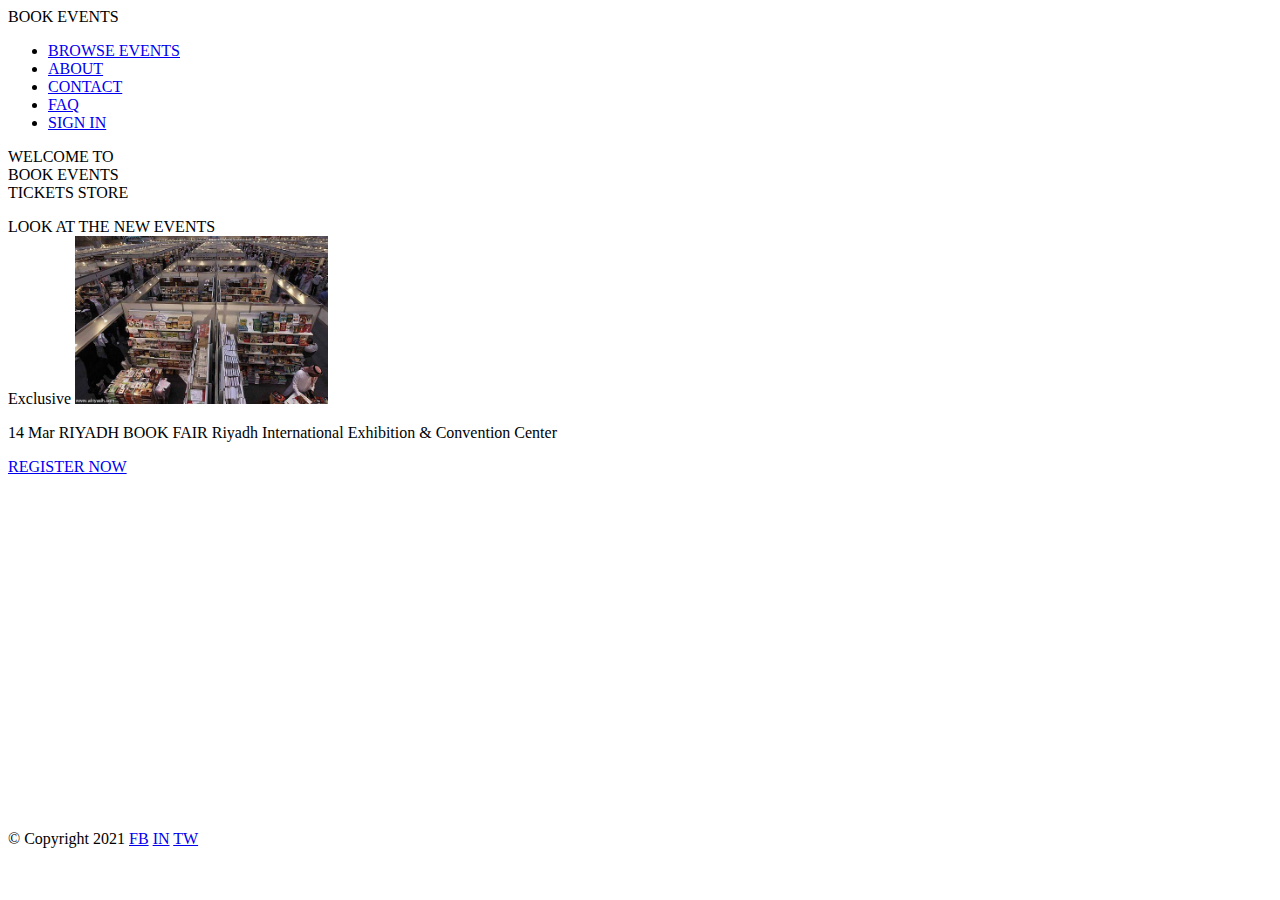
==== index.html @ 78524093 "phase II" ====
<!DOCTYPE html>
<html lang="en">

<head>
  <meta charset="UTF-8" />
  <meta http-equiv="X-UA-Compatible" content="IE=edge" />
  <meta name="viewport" content="width=device-width, initial-scale=1.0" />
  <title>Book Events - Tickets Store</title>
  <meta name="description" content="The New Generation of Ticket Stores" />
  <meta name="keywords" content="book events,web store,Tickets,Tickets store,book fair , book Tickets" />
  <meta name="”robots”" content="”index,follow”" />
  <meta name="distribution" content="web" />
  <meta http-equiv="refresh" content="30" />
  <meta name="”robots”" content="”noodp”" />
  <link rel="stylesheet" href="css/style.css" />
</head>

<body>
  <div class="container">
    <nav id="navbar">
      <a id="logo">BOOK EVENTS</a>
      <ul>
        <li><a href="explore.html">BROWSE EVENTS</a></li>
        <li><a href="about.html">ABOUT</a></li>
        <li><a href="contact.html">CONTACT</a></li>
        <li><a href="faq.html">FAQ</a></li>
        <li><a href="signin.html">SIGN IN</a></li>
      </ul>
    </nav>

    <!-- <header style="background: #1e1e1e url('images/hero.jpg') 50%; width: auto; height: 340px; padding: 10%;" id="hero"> -->
    <header id="hero">
      <p>
        <span>WELCOME TO </span>
        <br />
        <span>BOOK EVENTS</span>
        <br />
        <span>TICKETS STORE</span>
      </p>
      <a>LOOK AT THE NEW EVENTS</a>
    </header>

    <section id="content">
      <div id="exclusive">
        <span>Exclusive</span>
        <img src="images/temp.jpg" alt="Riyadh" width="20%" />
        <p>
          <span id="excDate">14 Mar</span>
          <span id="excTitle">RIYADH BOOK FAIR</span>
          <span id="excLocation">
            Riyadh International Exhibition & Convention Center
          </span>
        </p>
      </div>

      <a href="#">REGISTER NOW</a>
    </section>

    <section id="map">
      <!-- <img src="images/map.png" alt="map" width="50%" /> -->
      <iframe
        src="https://www.google.com/maps/embed?pb=!1m18!1m12!1m3!1d3623.279482905751!2d46.72381821549349!3d24.75160488410548!2m3!1f0!2f0!3f0!3m2!1i1024!2i768!4f13.1!3m3!1m2!1s0x3e2f026dbbf7a31f%3A0xf8461675a7c66027!2sRiyadh%20International%20Convention%20%26%20Exhibition%20Center!5e0!3m2!1sen!2s!4v1617942587915!5m2!1sen!2s"
        width="50%" height="350" style="border:0;" allowfullscreen="" loading="lazy"></iframe>
    </section>

    <footer>
      <a>© Copyright 2021</a>
      <a href="#">FB</a>
      <a href="#">IN</a>
      <a href="#">TW</a>
    </footer>
  </div>

  <script src="js/scripts.js"></script>
</body>

</html>
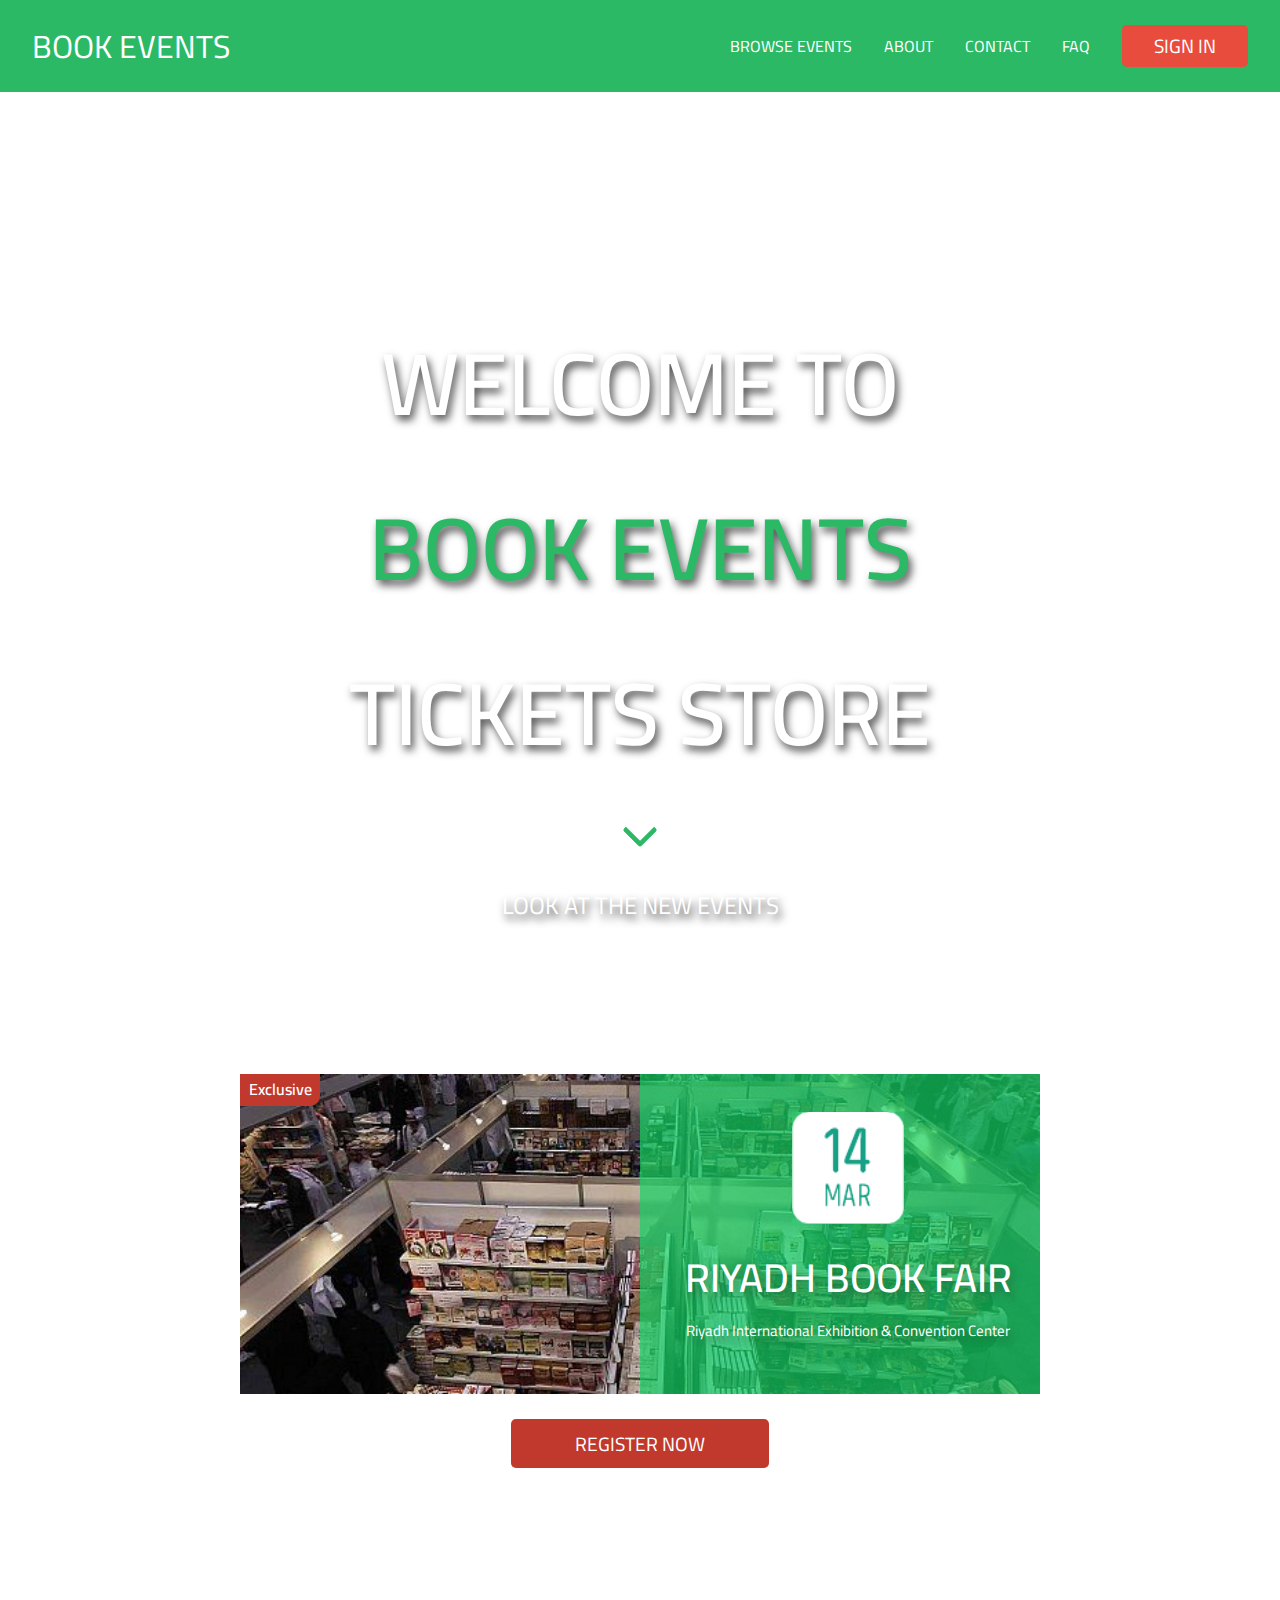
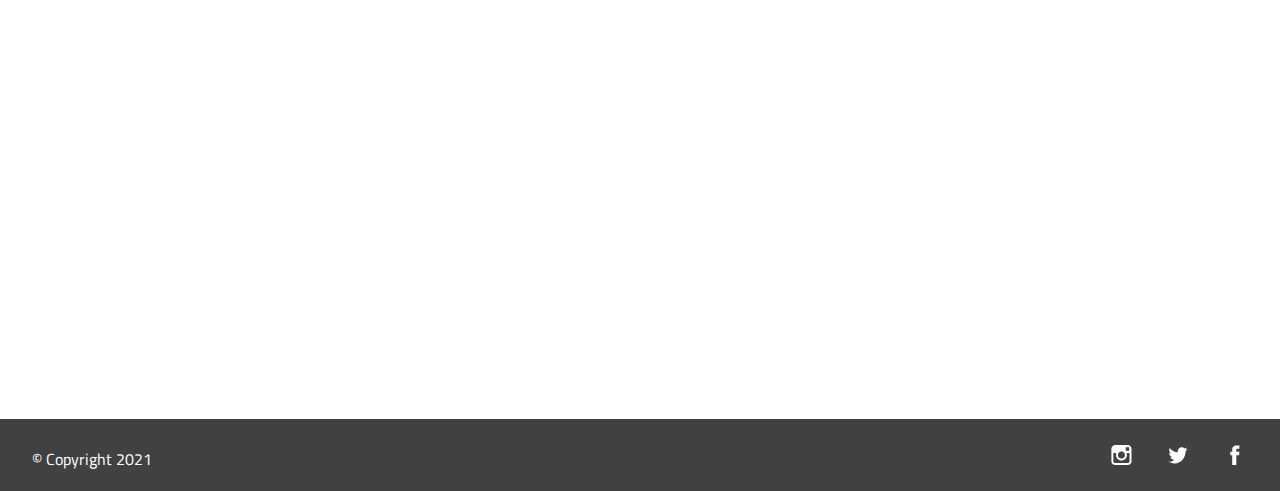
==== commit 5d201e34: "Final Phase" ====
--- a/index.html
+++ b/index.html
@@ -16,25 +16,25 @@
 </head>
 
 <body>
-  <div class="container">
+  <div class="container" >
     <nav id="navbar">
-      <a id="logo">BOOK EVENTS</a>
-      <ul>
-        <li><a href="explore.html">BROWSE EVENTS</a></li>
-        <li><a href="about.html">ABOUT</a></li>
-        <li><a href="contact.html">CONTACT</a></li>
-        <li><a href="faq.html">FAQ</a></li>
-        <li><a href="signin.html">SIGN IN</a></li>
+      <ul class="nav-list">
+        <li class="nav-item"><a id="logo" href="index.html">BOOK EVENTS</a></li>
+        <li class="nav-item"><a href="explore.html">BROWSE EVENTS</a></li>
+        <li class="nav-item"><a href="about.html">ABOUT</a></li>
+        <li class="nav-item"><a href="contact.html">CONTACT</a></li>
+        <li class="nav-item"><a href="faq.html">FAQ</a></li>
+        <li class="nav-item"><button class="sign-btn"><a href="signin.html">Sign In</a></button></li>
       </ul>
     </nav>
 
     <!-- <header style="background: #1e1e1e url('images/hero.jpg') 50%; width: auto; height: 340px; padding: 10%;" id="hero"> -->
     <header id="hero">
       <p>
-        <span>WELCOME TO </span>
-        <br />
-        <span>BOOK EVENTS</span>
-        <br />
+        WELCOME TO
+        <br class="hero-br"/>
+        <span class="bet">BOOK EVENTS</span>
+        <br class="hero-br"/>
         <span>TICKETS STORE</span>
       </p>
       <a>LOOK AT THE NEW EVENTS</a>
@@ -42,36 +42,40 @@
 
     <section id="content">
       <div id="exclusive">
-        <span>Exclusive</span>
-        <img src="images/temp.jpg" alt="Riyadh" width="20%" />
-        <p>
-          <span id="excDate">14 Mar</span>
-          <span id="excTitle">RIYADH BOOK FAIR</span>
-          <span id="excLocation">
-            Riyadh International Exhibition & Convention Center
-          </span>
-        </p>
+        <div class="exclusive-banner"><a>Exclusive</a></div>
+        <div id="ex-details">
+          <ul class="ex-ul">
+            <li class="ex-li"><p id="excDate"></p></li>
+            <li class="ex-li"><span id="excTitle">RIYADH BOOK FAIR</span></li>
+            <li class="ex-li"><span id="excLocation">
+              Riyadh International Exhibition & Convention Center
+            </span></li>
+        </ul>
+        </div>
       </div>
 
-      <a href="#">REGISTER NOW</a>
+      <a href="#" id="ex-reg">REGISTER NOW</a>
     </section>
 
     <section id="map">
       <!-- <img src="images/map.png" alt="map" width="50%" /> -->
       <iframe
         src="https://www.google.com/maps/embed?pb=!1m18!1m12!1m3!1d3623.279482905751!2d46.72381821549349!3d24.75160488410548!2m3!1f0!2f0!3f0!3m2!1i1024!2i768!4f13.1!3m3!1m2!1s0x3e2f026dbbf7a31f%3A0xf8461675a7c66027!2sRiyadh%20International%20Convention%20%26%20Exhibition%20Center!5e0!3m2!1sen!2s!4v1617942587915!5m2!1sen!2s"
-        width="50%" height="350" style="border:0;" allowfullscreen="" loading="lazy"></iframe>
+        width="100%" height="500" style="border:0;" allowfullscreen="" loading="lazy"></iframe>
     </section>
 
     <footer>
-      <a>© Copyright 2021</a>
-      <a href="#">FB</a>
-      <a href="#">IN</a>
-      <a href="#">TW</a>
+            
+      <ul class="footer-ul">
+        <li class="footer-li"><a>© Copyright 2021</a></li>
+        <li class="footer-li"><a href="https://instagram.com/i0wz_" target="_blank"><img src="/images/icons/instagram.svg" style="width: 40%;"></a></li>        
+        <li class="footer-li"><a href="https://twitter.com/i0wz_" target="_blank"><img src="/images/icons/twitter.svg" style="width: 40%;"></a></li>        
+        <li class="footer-li"><a href="https://twitter.com/itsdarksama" target="_blank"><img src="/images/icons/facbook.svg" style="width: 40%;"></a></li>        
+      </ul>
+
     </footer>
   </div>
 
-  <script src="js/scripts.js"></script>
 </body>
 
 </html>--- a/css/style.css
+++ b/css/style.css
@@ -0,0 +1,784 @@
+@import url('https://fonts.googleapis.com/css2?family=Cairo:wght@400;600;900&display=swap');
+
+
+*{
+    font-family: 'Cairo', sans-serif;
+   
+}
+
+
+body{
+    margin: 0 auto;
+}
+
+*::selection{
+    background: #2BB966;
+}
+
+
+/* 
+----------
+- Navbar -
+----------
+ */
+
+ .activeM{
+    opacity: 0.7;
+}
+.nav-list{ 
+    background-color: #2bb966;
+    margin: 0;
+    padding: 1rem 0;
+    display:flex;
+    justify-content: end;
+    align-items: center;
+    flex-direction: row;
+}
+.nav-item{
+    list-style: none;
+    margin-right: 2rem;
+}
+
+.nav-item:first-child{
+    margin-right: auto;
+    margin-left: 2rem;
+}
+
+.nav-item a { 
+    color: white; 
+    text-decoration: none;
+}
+
+.nav-item a:hover { 
+    color: #e2e2e2; 
+}
+
+#logo{
+    font-size: 2rem;
+}
+.sign-btn{
+    
+    font-size: 1.2rem;
+    border: none;
+    outline: none;
+    color: white;
+    background-color: #E74C3C;
+    padding: 0.2rem 2rem;
+    cursor: pointer;
+    transition: all 200ms ease-in;
+    border-radius: 0.3rem;
+    text-transform: uppercase;
+    
+}
+.sign-btn:hover{
+    background-color: #da4838;
+}
+
+/* 
+---------------
+- Header Hero -
+---------------
+ */
+
+ .hero-br {
+    display: block;
+    margin: -20px 0;
+ }
+
+ #hero{
+  background: url(../images/hero.png) fixed center;
+  background-size: cover;
+  width: 100%;
+  padding: 7.5rem 0;
+  display: flex;
+  flex-direction: column;
+  justify-content: center;
+  align-items: center;
+}
+
+#hero > p{
+    color: white;
+    font-size: 5.5rem;
+    text-align: center; 
+    font-weight: 600;
+    text-shadow: 0.2rem 0.3rem 0.5rem rgb(77, 77, 77);
+}
+
+#hero > a{
+    color: white;
+    text-shadow: 0.2rem 0.3rem 0.5rem rgb(53, 53, 53);
+    font-size: 1.5rem;
+}
+
+#hero > a::before{
+    content: '';
+    position: absolute;
+    font-size: 1.5em;
+    border: 5px solid #2bb966;
+    bottom: 5%;
+    left:50%;
+    height: 20px;
+    width: 20px;
+    transform: translate(-50%,-50%) rotate(45deg);
+    border-radius: 3px;
+    border-top: transparent;
+    border-left: transparent;
+    animation: scroll-down 1s ease-in-out infinite;
+}
+#hero > a::after {
+    content: '';
+    position: absolute;
+    font-size: 1.5em;
+    border: 5px solid white;
+    bottom: 1.5%;
+    left:50%;
+    height: 20px;
+    width: 20px;
+    transform: translate(-50%,-50%) rotate(45deg);
+    border-radius: 3px;
+    border-top: transparent;
+    border-left: transparent;
+}
+
+.bet{
+    color: #2bb966;
+}
+
+@keyframes scroll-down {
+    
+    0%{
+        opacity: 0;
+    }
+    
+    30%{
+        opacity: 1;
+
+    }
+
+    60%{
+        opacity: 1;
+    }
+
+   100%{
+        opacity: 0;
+        bottom: 2%;
+    }
+}
+
+/* Footer */
+.footer-ul{ 
+    background-color: #414141;
+    margin: 0;
+    padding: 1rem 0;
+    display:flex;
+    justify-content: end;
+    align-items: center;
+}
+.footer-li{
+    list-style: none;
+    margin-top: 0.5rem;
+}
+
+.footer-li:first-child{
+    margin-right: auto;
+    margin-left: 2rem;
+}
+
+.footer-li a { 
+    color: white; 
+    text-decoration: none;
+}
+
+.footer-li a:hover { 
+    color: #e2e2e2; 
+}
+
+/* 
+--------------
+- Index Page -
+--------------
+ */
+
+#map{
+    /* display: flex; */
+    /* align-items: center; */
+    /* justify-items: center; */
+    margin: 2% 4%;
+    display: flex;
+    flex-direction: row;
+}
+
+#content{
+    padding-top: 2%;
+    display: flex;
+    flex-direction: column;
+    justify-content: center;
+    align-items: center;
+}
+
+#exclusive{
+    display: grid;
+    background: url(../images/temp.jpg) no-repeat center;
+    background-size: cover;
+    grid-template-columns: 50% 50%;
+    width: 50rem;
+    height: 20rem;
+    /* border: solid 2px red; */
+}
+
+#ex-details{
+    display: grid;
+    /* border: 1px solid purple; */
+    box-sizing: border-box;
+    background-color: rgba(19, 212, 100, 0.698);  
+    grid-template-rows: 30% 30% 30%;      
+}
+
+.ex-ul{
+    display: grid;
+    justify-items: center;
+    align-items: center;
+    margin-right: 6%;
+}
+.ex-li{
+    color: white;
+    list-style: none;
+    justify-self: center;
+    text-shadow: 0.2rem 0.3rem 0.5rem rgba(53, 53, 53, 0.377);
+}
+
+.exclusive-banner{
+    align-self:auto;
+    width: 20%;
+    height: 10%;
+    font-size: 1rem;
+    font-weight: 600;
+    color: white;
+    background-color:#C0392C;
+    text-align: center;
+    border-bottom-right-radius: 10px;
+}
+
+#excDate{
+    background:url(../images/date.png) no-repeat center;
+    background-size: 100%;
+    padding: 2rem 2rem;
+    margin-top: 20%;
+    width: 3rem;
+    height: 3rem;
+}
+
+#excTitle{
+    font-size: 40px;
+    font-weight: 600;
+    margin-bottom: 50%;
+}
+
+#excLocation{
+    font-size: 15px;
+    text-align: center;
+    margin-bottom: 20%;
+}
+
+#ex-reg{
+    margin-top: 2%;
+    background-color: #c0392c;
+    text-decoration: none;
+    color: white;
+    font-size: 1.2rem;
+    padding: 0.5% 5%;
+    border-radius: 5px;
+}
+
+
+/* 
+----------------
+- Explore Page -
+----------------
+ */
+
+#events{
+    margin-top: 5rem;
+    box-sizing: border-box;
+    display: grid;
+    grid-template-columns: 560px 560px;
+    position: relative;
+    justify-content: center;
+} 
+
+.eventBox{
+    display: grid;
+    grid-template-columns: 30% 1fr;
+    grid-template-rows: 200px;
+}
+
+.eventBox > img{
+    width: 100%;
+}
+
+.eventDetails{
+    padding: 5% 0 0 5%;
+    grid-template-rows: 50% 30% 20%;
+}
+.eventLocation{
+    text-align: left;
+    font-size: 0.8em;
+    margin-top: 2%;
+    color: #7F8C8D;
+
+}
+
+.EventName > a{
+    text-decoration: none;
+    text-align: left;
+    font-size: 2.1em;  
+    font-weight: 200;   
+    color: #7F8C8D;
+}
+
+.eventReg{
+    text-decoration: none;
+    color: white;
+    background-color: #C0392C;
+    padding: 5px 30px;
+    /* margin: 50px; */
+}
+
+.regAndDate{
+    margin-top: 5%;
+}
+
+.eventDate{
+    margin-left: 15%;
+    color: #7F8C8D;
+}
+
+
+#pagination{
+    display: flex;
+    justify-content: center;
+    align-items: center;
+}
+
+.pages{
+    display: flex;
+    overflow: hidden;
+    position: relative;
+    background-color: #2bb966;
+    border-radius: 5px;
+    margin: 2% 0;
+    padding: 0 1%;
+}
+
+.page-number{
+    width: 30px;
+    height: 60px;
+    line-height: 60px;
+    text-align: center;
+    text-decoration: none;
+    color:white;
+    font-size: 1.2rem;
+}
+
+.page-number:hover{
+    color:#e2e2e2;
+}
+
+.hover-bar{
+    width: 40px;
+    height: 4px;
+    background-color: white;
+    position: absolute;
+    bottom: 5px;
+    left: 45px;
+    transition: 0.2s linear;
+    -moz-transition: 0.2s linear;
+}
+
+.page-number:nth-child(1):hover ~ .hover-bar{
+    left: 15px;
+}
+
+.page-number:nth-child(2):hover ~ .hover-bar{
+    left: 45px;
+}
+
+.page-number:nth-child(3):hover ~ .hover-bar{
+    left: 75px;
+}
+
+.page-number:nth-child(4):hover ~ .hover-bar{
+    left: 105px;
+}
+
+.page-number:nth-child(5):hover ~ .hover-bar{
+    left: 135px;
+}
+
+.page-number:nth-child(6):hover ~ .hover-bar{
+    left: 165px;
+}
+
+.page-number:nth-child(7):hover ~ .hover-bar{
+    left: 195px;
+}
+
+.page-number:nth-child(8):hover ~ .hover-bar{
+    left: 225px;
+}
+
+.page-number:nth-child(9):hover ~ .hover-bar{
+    left: 255px;
+}
+
+.page-number:nth-child(10):hover ~ .hover-bar{
+    left: 285px;
+}
+
+.page-number:nth-child(11):hover ~ .hover-bar{
+    left: 315px;
+}
+
+/* 
+-----------
+about page
+-----------
+ */
+
+ #about-content{
+
+    display: flex;
+    justify-content: center;
+    align-items: center;
+    flex-direction: column;
+    /* margin-top: 10%;
+    margin-bottom: 5%; */
+    margin: 5% 0;
+
+ }
+
+ .about-logo{
+    
+    /* padding: 40px; */
+    background: url(../images/aboutLogo.png) center no-repeat;
+    background-size: 100%;
+    width: 10%;
+    /* height: 5%; */
+    padding: 10% 10% 5% 10%;
+    background-color: white;
+
+ }
+
+ #about-content > div > p{
+    /* padding-top: 1%; */
+    color: #867070;
+    font-weight: 600;
+    font-size: 22px;
+    width: 45rem;
+    
+ }
+
+ .res-btn{background-color: #2BB966; padding: 1px 10px; border-radius: 4px; margin-left: 2%;}
+ .res-btn>a{text-decoration: none; color: white;}
+
+#partners{
+    display: flex;
+    align-items: center;
+    justify-content: center;
+    flex-direction: column;
+}
+
+#partners > table{
+    margin-left: 10%;
+}
+
+
+#partners>h2{
+    color:#707070 ;
+}
+
+.pa-img > img{
+    
+    width: 70%;
+}
+ 
+
+/* 
+--------------
+- Faq Page -
+--------------
+ */
+
+#faq{
+    margin-top: 5%;
+    margin-bottom: 5%;
+    display: flex;
+    align-items: center;
+    justify-content: center;
+    flex-direction: column;
+}
+
+#faq>h2{
+    color:#707070;
+    position: relative;
+    width: 23rem;
+}
+
+#faq>h2::after{
+content: "";
+position: absolute;
+bottom: 0;
+right:3%;
+width: 3rem;
+height: 0.2rem;
+background-color: #36c371;
+}
+
+
+.accordion{
+    display: flex;
+    width: 30%;
+    padding: 0 5px;
+    border: 2px solid #2BB966;
+    background: #2BB966;
+    cursor: pointer;
+    border-radius: 10px;
+    margin: 10px 0;
+    align-items: center;
+}
+
+.accordion .icon{
+    margin: 0 2%;
+    width: 30px;
+    height: 30px;
+    background: url(../images/toggle-1.png) no-repeat center;
+    background-size: cover;
+    /* border-radius: 50%; */
+    float: left;
+    transition: all .5s ease-in;
+}
+
+.accordion .icon:hover{
+opacity: 0.5;
+}
+.activePan .icon{
+
+    background: url(../images/toggle-2.png) no-repeat center;
+    background-size: cover;
+    opacity: 0.8;
+
+}
+.activePan{
+    background-color: #259b56;
+    border-color: #259b56;
+}
+.accordion h5{
+    font-size: 25px;
+    margin:0;
+    padding: 3px 0 0 0;
+    font-weight: normal;
+    color: white;
+}
+
+.panel{
+    width: 30%;
+    padding: 0 1%;
+    border-left: 1px solid #2BB966;
+    margin-left: 25px;
+    font-size: 14px;
+    text-align: justify;
+    overflow: hidden;
+    max-height: 0;
+    transition: all .5s ease-in;
+}
+
+/* 
+----------------
+- Contact Page -
+----------------
+ */
+
+ #contact{
+     /* margin-top: 1%; */
+     display: flex;
+     justify-content: center;
+     align-items: center;
+     flex-direction: column;
+     padding: 2% 0;
+     /* margin-bottom: 10%; */
+     /* position: relative; */
+ }
+
+
+#contact > h2 {
+    color: #414141;
+}
+
+ #contact > form > input{
+    /* border: #b7b7b7 1px solid; */
+    /* border-radius: 5px; */
+    min-width: 300px;
+    display: block;
+    margin: 20px;
+    padding: 15px 5px;
+    font-size: 16px;
+    font-weight: 400;
+    border-width: 0 0 2px 0;
+    border-color: #2BB966;
+    outline: none;
+    transition: all 0.3s ease-in;
+}
+
+ #contact > form > input:focus,
+ #contact > form > textarea:focus{
+    border-color: #1a703e;
+ }
+
+#contact > form > textarea{
+    min-width: 300px;
+    display: block;
+    margin: 20px;
+    padding: 15px 5px;
+    font-size: 16px;
+    font-weight: 400;
+    border-width: 0 0 2px 0;
+    border-color: #2BB966;
+    outline: none;
+    resize: none;
+    transition: all 0.3s ease-in;
+}
+
+
+.inputBtn{
+    background-color: #2BB966;
+    color: white;
+    cursor: pointer;
+    transition: all 0.3s ease-in-out;
+}
+
+
+.inputBtn:hover{
+    background-color:#259b56;
+}
+
+/* 
+----------------
+- Sign In Page -
+----------------
+ */
+
+ #signin{
+    /* margin-top: 1%; */
+    display: flex;
+    justify-content: center;
+    align-items: center;
+    flex-direction: column;
+    padding: 2% 0;
+    /* margin-bottom: 10%; */
+    /* position: relative; */
+}
+
+
+#signin > h2 {
+   color: #414141;
+}
+.loginForm{
+    display: flex;
+    justify-content: center;
+    flex-direction: column;
+}
+
+.loginForm > input{
+   /* border: #b7b7b7 1px solid; */
+   /* border-radius: 5px; */
+   min-width: 300px;
+   display: block;
+   margin: 20px;
+   padding: 15px 5px;
+   font-size: 16px;
+   font-weight: 400;
+   border-width: 0 0 2px 0;
+   border-color: #2BB966;
+   outline: none;
+   transition: all 0.3s ease-in;
+}
+
+.loginForm >label > input{
+    background-color: #2BB966;
+    margin-left: 6%;
+}
+
+#signin > form > input:focus{
+   border-color: #1a703e;
+}
+
+.det-loginForm{
+    display: flex;
+    flex-direction: column;
+    align-items: flex-start;
+    justify-content: center;
+    width: 100%;
+  
+}
+
+.det-loginForm .psw{
+    /* display: flex; */
+    /* padding: 2% 2%; */
+   
+    width: 57%;
+    margin-left: 5%;
+    color: #414141;
+}
+
+.psw a{
+    margin-left: 2%;
+    text-decoration: none;
+    color: #2BB966;
+}
+
+/* 
+----------------
+- Resume Page  -
+----------------
+ */
+
+ #resume{
+     margin: 2% 0;
+     display: flex;
+     justify-content: center;
+     align-items: center;
+     flex-direction: column;
+     color: #414141;
+ }
+ #resume > div > h1{
+color: #259b56;
+ }
+ #resume > div > h3{
+color: #414141;
+ }
+ .resume-bio{
+    width: 45%;
+}
+
+ #resume > div {
+     display: flex;
+     justify-content: center;
+     align-items: center;
+     flex-direction: column;
+ }
+
+.tb-th{
+    background: #707070;
+    color: white;
+    padding: 0 2rem;
+}
+
+.tb-td2,.tb-td{
+    background-color: #e9e9e9;
+    text-align: center;
+}
+
+.res-sm > a{
+    text-decoration: none;
+    color: #414141;
+}